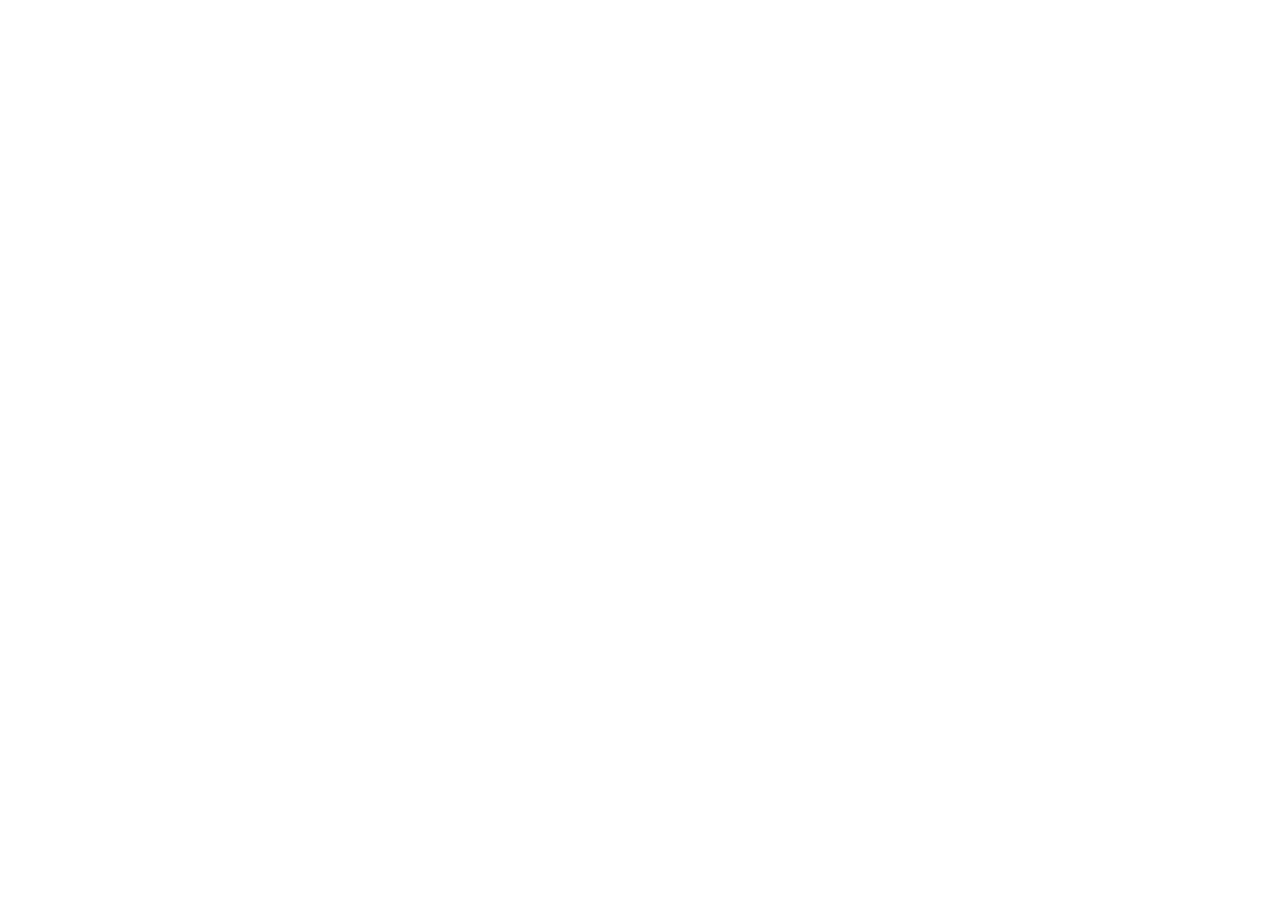
==== Flask/templates/result.html @ c04be0b6 "home page completed" ====
<!DOCTYPE html>
<html lang="en">
<head>
    <meta charset="UTF-8">
    <meta http-equiv="X-UA-Compatible" content="IE=edge">
    <meta name="viewport" content="width=device-width, initial-scale=1.0">
    <title>Engine - Result</title>
</head>
<body>
    <span id="data" style="display: none;">{{data}}</span>
</body>
<script>
let data = document.getElementById("data").innerText;
console.log(data)
</script>
</html>
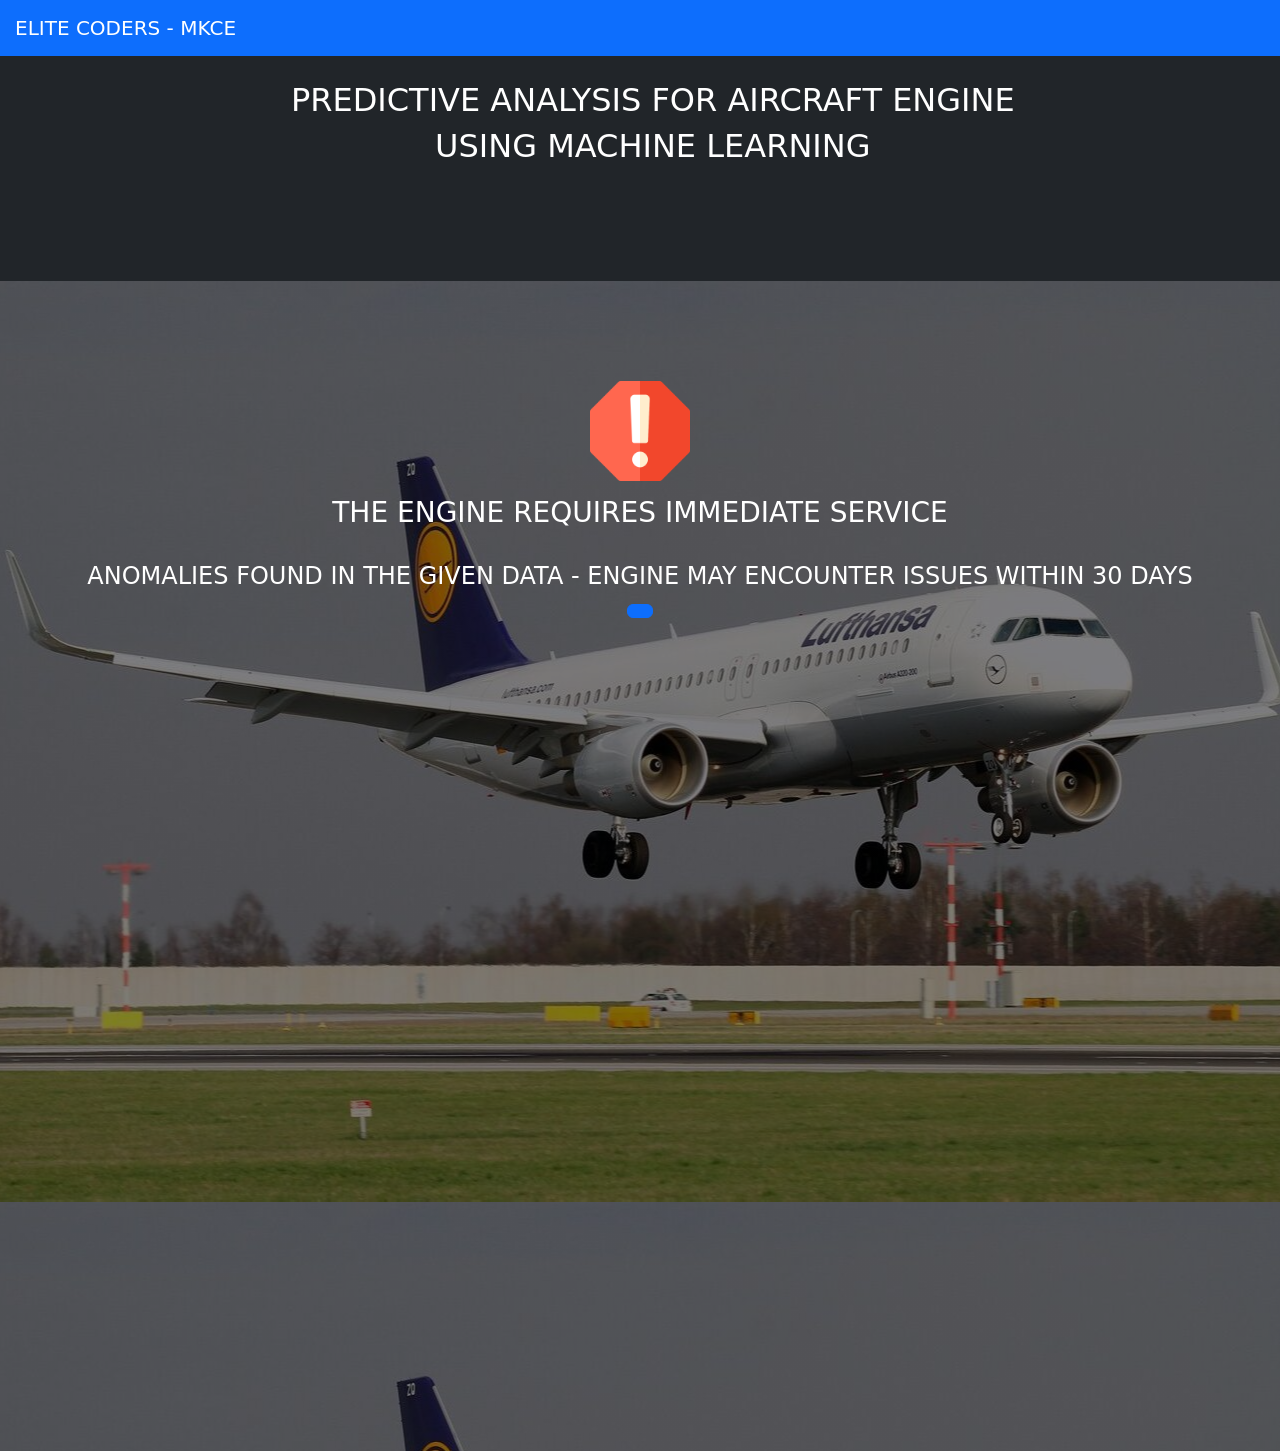
==== commit 1a4748f5: "project completed" ====
--- a/Flask/templates/result.html
+++ b/Flask/templates/result.html
@@ -5,12 +5,62 @@
     <meta http-equiv="X-UA-Compatible" content="IE=edge">
     <meta name="viewport" content="width=device-width, initial-scale=1.0">
     <title>Engine - Result</title>
+    <link href="https://cdn.jsdelivr.net/npm/bootstrap@5.2.0/dist/css/bootstrap.min.css" rel="stylesheet" integrity="sha384-gH2yIJqKdNHPEq0n4Mqa/HGKIhSkIHeL5AyhkYV8i59U5AR6csBvApHHNl/vI1Bx" crossorigin="anonymous">
+<style>
+    #hero{
+        width: 102%;
+        height: 25vh;
+        color: white;
+        text-align: center;
+        padding-top: 25px;
+    }
+    .icn{
+        width: 100px;
+        height: 100px;
+        margin-bottom: 15px;
+    }
+    .cnt{
+        width: 100%;
+        height:130vh;
+        padding: 25px;
+        padding-top: 100px;
+        color:white;
+        background: linear-gradient( rgba(0, 0, 0, 0.5), rgba(0, 0, 0, 0.5) ), url('../static/land.jpg');
+        background-position:center top;
+    }
+</style>
 </head>
-<body>
+<body style="overflow-x: hidden;">
     <span id="data" style="display: none;">{{data}}</span>
+    <nav class="navbar bg-primary navbar-dark">
+        <a class="navbar-brand" style="margin-left: 15px;">ELITE CODERS - MKCE</a>
+    </nav>
+    <div id="hero" class="bg-dark">
+        <div>
+            <h2>PREDICTIVE ANALYSIS FOR AIRCRAFT ENGINE</h2>
+            <h2>USING MACHINE LEARNING</h2>
+        </div>
+    </div>
+    <div class="cnt">
+        <center>
+            <img class="icn" id="ic1" src="../static/like.png"/>
+            <br>
+            <h3 id="mn1">THE ENGINE IS NORMAL</h3>
+            <br>
+            <h4 id="mn2">NO ANOMALIES FOUND IN THE GIVEN DATA</h4>
+        </center>
+
+        <center><a class="btn btn-primary"></a></center>
+    </div>
 </body>
 <script>
 let data = document.getElementById("data").innerText;
-console.log(data)
+if(data!=="normal")
+{
+    document.getElementById("ic1").src = "../static/error.png";
+    document.getElementById("mn1").innerText = "THE ENGINE REQUIRES IMMEDIATE SERVICE";
+    document.getElementById("mn2").innerText = "ANOMALIES FOUND IN THE GIVEN DATA - ENGINE MAY ENCOUNTER ISSUES WITHIN 30 DAYS";
+
+}
 </script>
 </html>
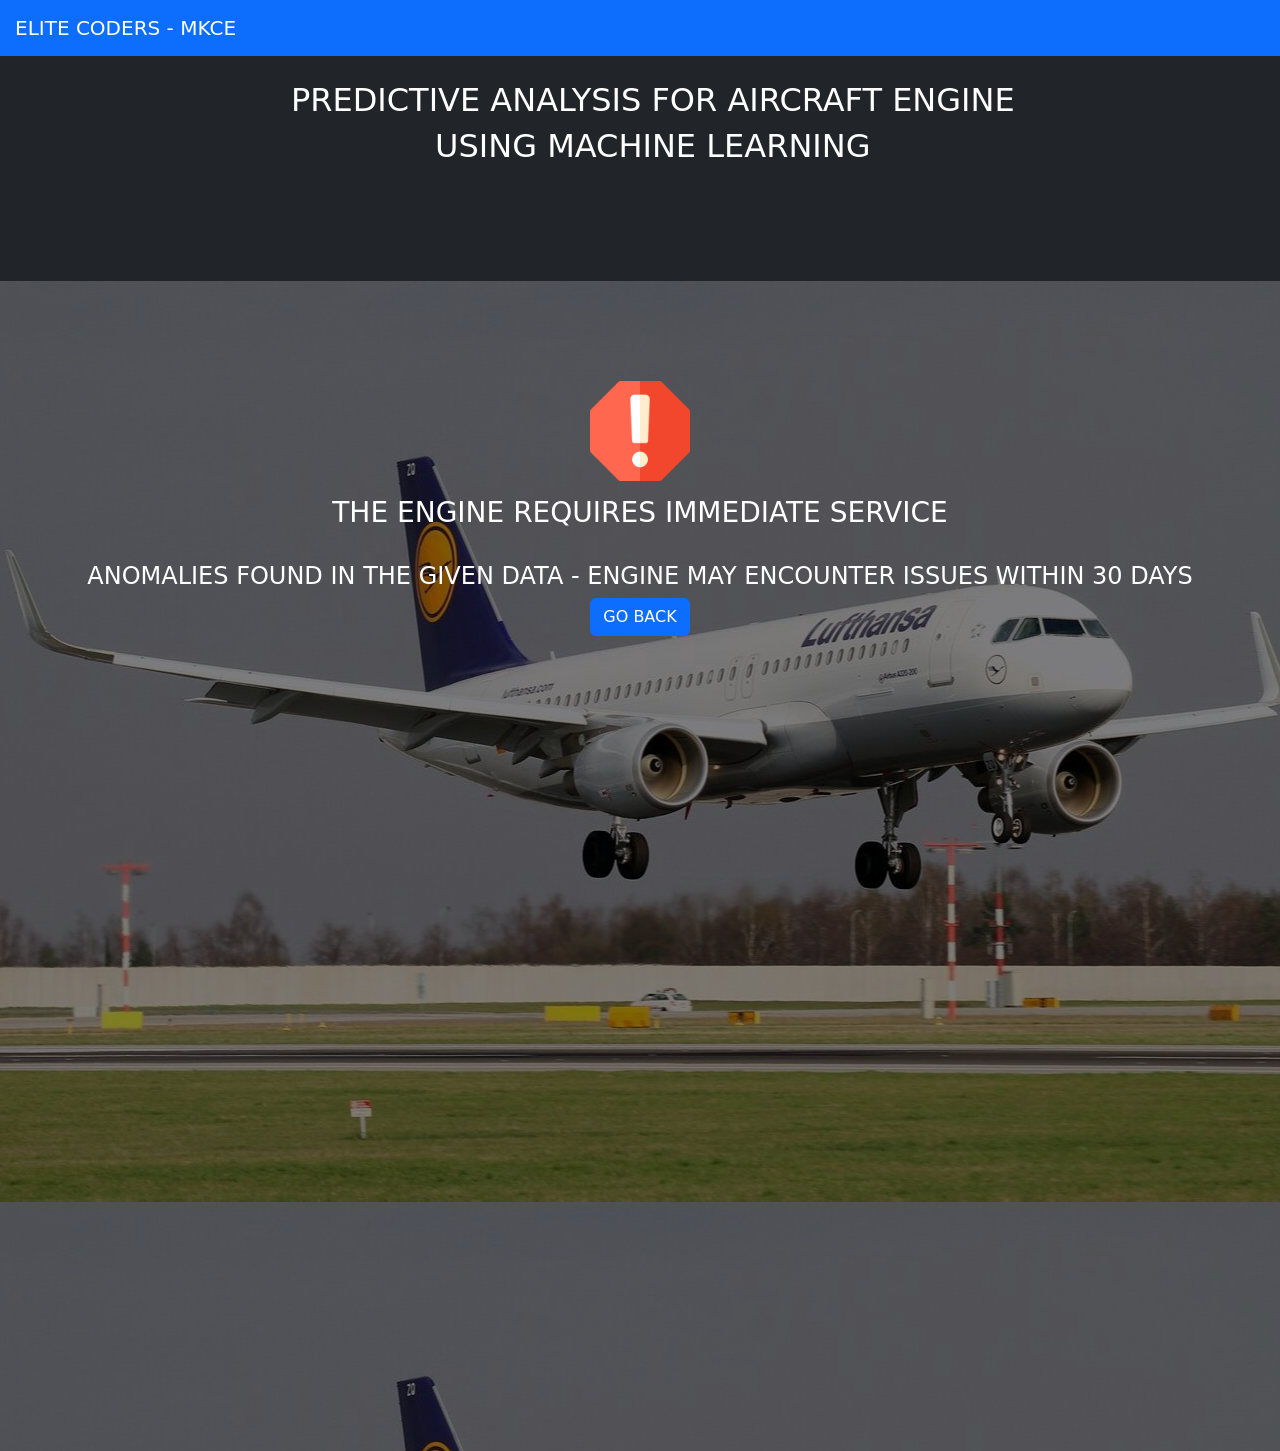
==== commit 0b27c3db: "back btn added" ====
--- a/Flask/templates/result.html
+++ b/Flask/templates/result.html
@@ -50,7 +50,7 @@
             <h4 id="mn2">NO ANOMALIES FOUND IN THE GIVEN DATA</h4>
         </center>
 
-        <center><a class="btn btn-primary"></a></center>
+        <center><a class="btn btn-primary" href="/">GO BACK</a></center>
     </div>
 </body>
 <script>
